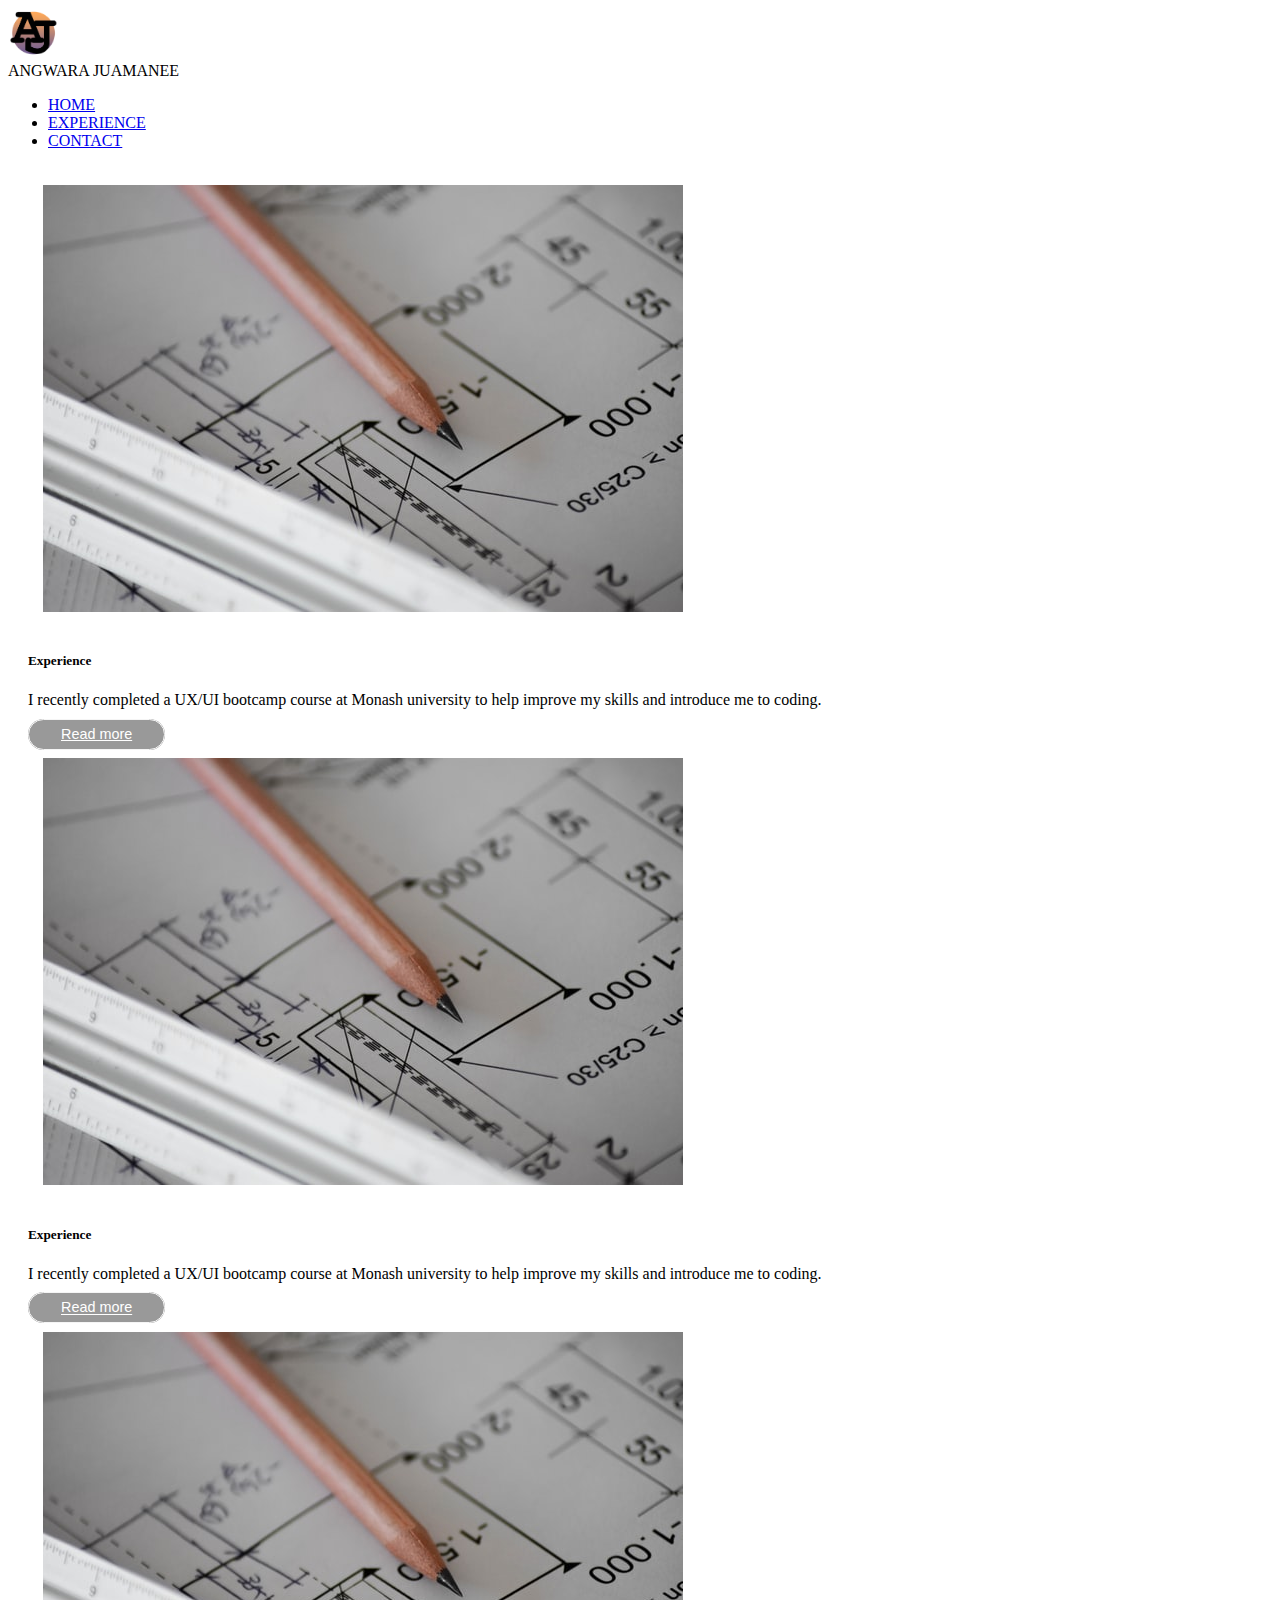
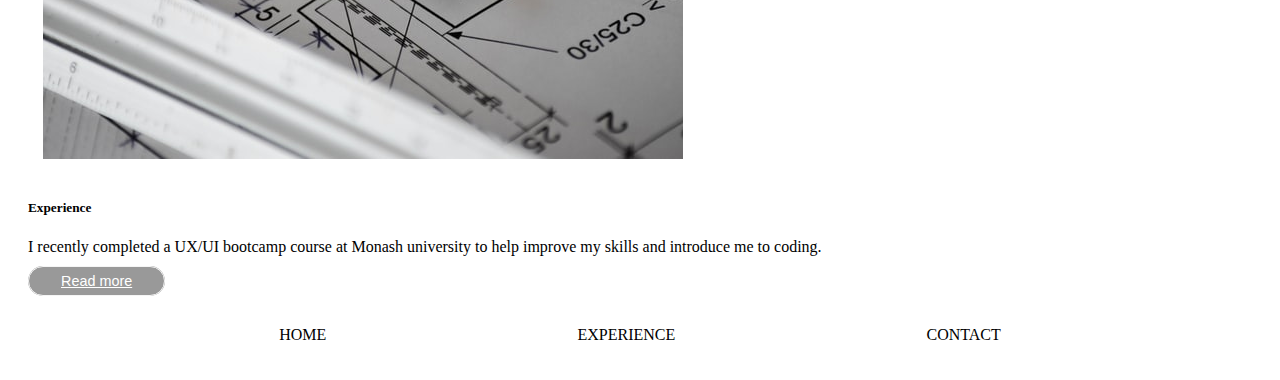
==== experience.html @ 92c6aaa9 "changed body from bootstrap to grid" ====
<!DOCTYPE html>
<html>
    <head>
        <!-- Required meta tags -->
        <meta charset="utf-8">
        <meta name="viewport" content="width=device-width, initial-scale=1">
        <!-- CSS only -->
        <link href="https://cdn.jsdelivr.net/npm/bootstrap@5.1.3/dist/css/bootstrap.min.css" rel="stylesheet" integrity="sha384-1BmE4kWBq78iYhFldvKuhfTAU6auU8tT94WrHftjDbrCEXSU1oBoqyl2QvZ6jIW3" crossorigin="anonymous">
        <link rel="stylesheet" href="css/experience.css" type="text/css">
        <link rel="preconnect" href="https://fonts.googleapis.com">
        <link rel="preconnect" href="https://fonts.gstatic.com" crossorigin>
        <link href="https://fonts.googleapis.com/css2?family=Lato:wght@700&display=swap" rel="stylesheet">
        
        <link rel="preconnect" href="https://fonts.googleapis.com">
        <link rel="preconnect" href="https://fonts.gstatic.com" crossorigin>
        <link href="https://fonts.googleapis.com/css2?family=Lato:wght@300&display=swap" rel="stylesheet">

        <title>About Me</title>
    </head>
    <body>
    <!-- JavaScript Bundle with Popper -->
    <script src="https://cdn.jsdelivr.net/npm/bootstrap@5.1.3/dist/js/bootstrap.bundle.min.js" 
        integrity="sha384-ka7Sk0Gln4gmtz2MlQnikT1wXgYsOg+OMhuP+IlRH9sENBO0LRn5q+8nbTov4+1p" 
        crossorigin="anonymous">
    </script>
    <!-- NAVBAR -->
    <div class="container-fluid mt-3">
        <div class="row align-items-center">
            <!--logo + name -->
            <img class="col col-sm-auto" src="images/aj_logo.png" alt="my_logo" height="50" title="Home"> 
            <div class="col">
                ANGWARA JUAMANEE
            </div>
            
            <!--nav component -->
            <div class="col-sm-4">
                <ul class="nav">
                    <li class="nav-item">
                        <a class="nav-link active" href="#">HOME</a>
                    </li>
                    <li class="nav-item">
                        <a class="nav-link" href="#">EXPERIENCE</a>
                    </li>
                    <li class="nav-item">
                        <a class="nav-link" href="#">CONTACT</a>
                    </li>
                </ul>
            </div>
        </div>
    </div>
    <!-- 2 columns and 4 rows -->
    <div class="row mainBody">
        <div class="col mb-2">
            <div class="card">
                <img src="images/experience.jpg" class="card-img-top" alt="experience">
                <div class="card-body">
                    <h5 class="card-title">Experience</h5>
                    <p class="card-text">I recently completed a UX/UI bootcamp course at Monash university to help improve my skills and introduce me to coding.</p>
                    <a href="#" class="btn btn-dark">Read more</a>
                </div>
            </div>
        </div>
        <div class="col mb-2">
            <div class="card">
                <img src="images/experience.jpg" class="card-img-top" alt="experience">
                <div class="card-body">
                    <h5 class="card-title">Experience</h5>
                    <p class="card-text">I recently completed a UX/UI bootcamp course at Monash university to help improve my skills and introduce me to coding.</p>
                    <a href="#" class="btn btn-dark">Read more</a>
                </div>
            </div>
        </div>
        <div class="col mb-2">
            <div class="card">
                <img src="images/experience.jpg" class="card-img-top" alt="experience">
                <div class="card-body">
                    <h5 class="card-title">Experience</h5>
                    <p class="card-text">I recently completed a UX/UI bootcamp course at Monash university to help improve my skills and introduce me to coding.</p>
                    <a href="#" class="btn btn-dark">Read more</a>
                </div>
            </div>
    </div>
        <!-- Footer -->
        <footer>
            <div class="footerItems">
                <p>HOME</p>
                <p>EXPERIENCE</p>       
                <p>CONTACT</p>        
            </div>
        </footer>
    </body>

</html>
---- css/experience.css ----
.mainBody {
    margin: 20px;
}

.card {
    border-radius: 20px;
}

.card > img {
    border-radius: 0px;
    padding: 15px;
}

.btn {
    padding:.4rem 2rem;
    font-size: .90rem;
    font-family: 'Open Sans', 'Helvetica Neue', sans-serif;
    font-weight: 400;
    border-radius: 2rem;
    border-style: none;
    border: 1px solid whitesmoke;
    background-color:#999999; 
    color: white;
    transition: 300ms;
}

.footerItems {
    display: flex;
    width: 100%;
    height: 100%;
    align-items: center;
    justify-content: space-evenly;
    margin-top: 20px;
  }
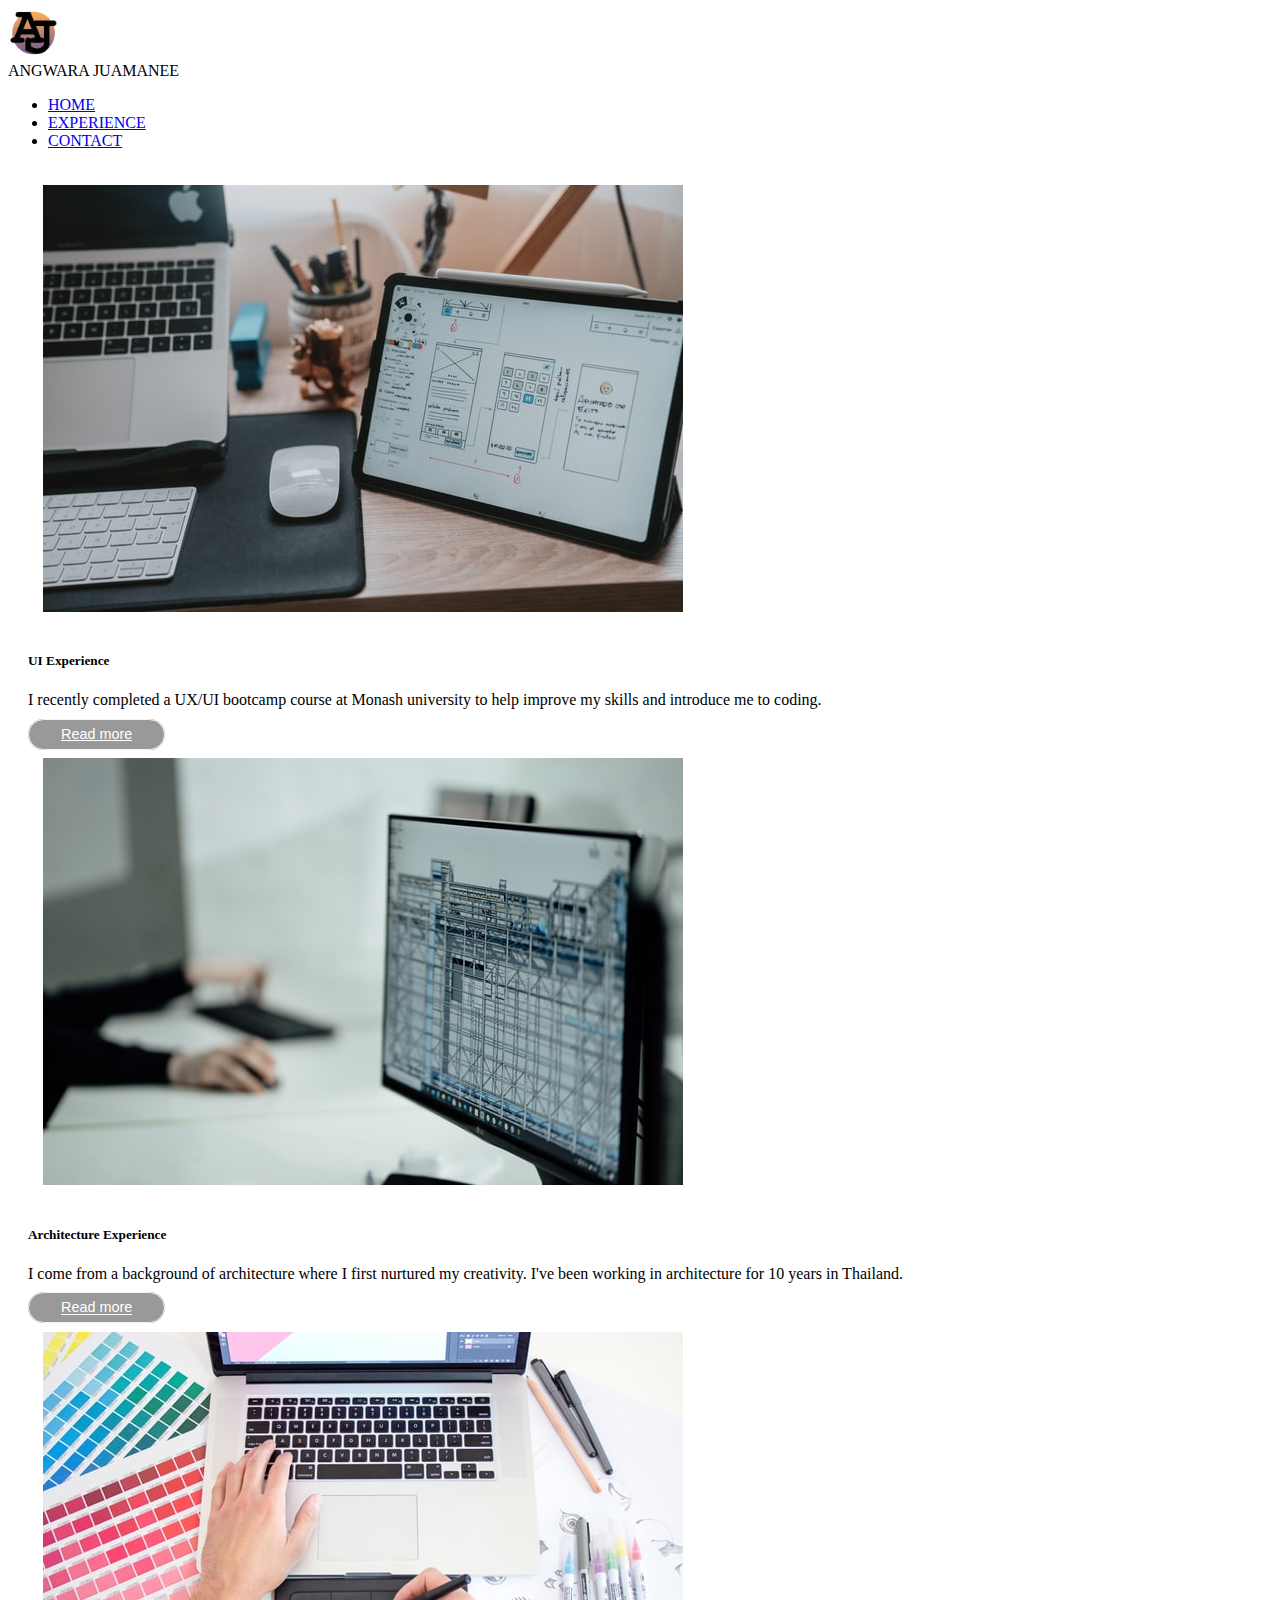
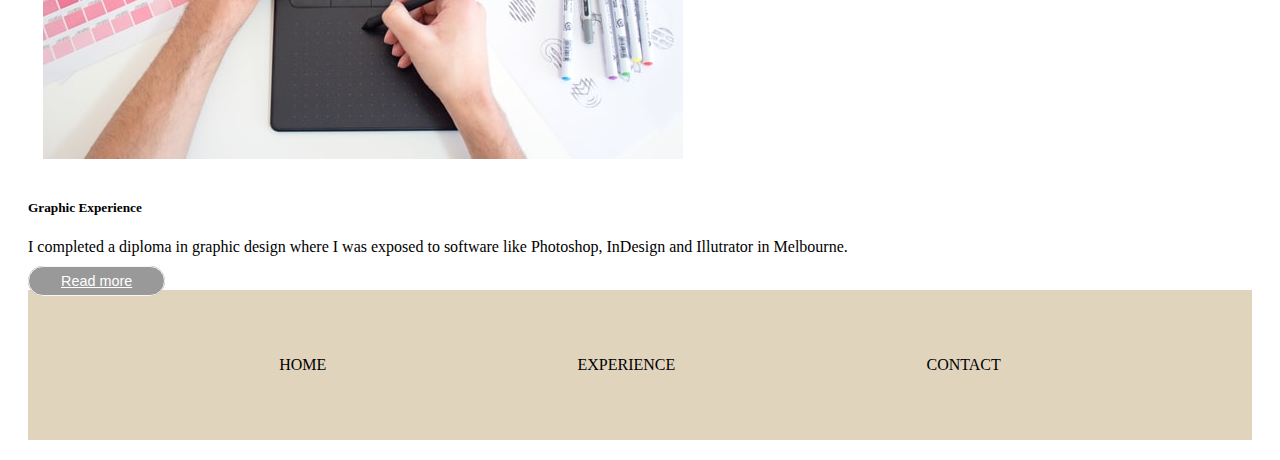
==== commit 80124080: "Final changes" ====
--- a/experience.html
+++ b/experience.html
@@ -36,10 +36,10 @@
             <div class="col-sm-4">
                 <ul class="nav">
                     <li class="nav-item">
-                        <a class="nav-link active" href="#">HOME</a>
+                        <a class="nav-link active" href="index.html">HOME</a>
                     </li>
                     <li class="nav-item">
-                        <a class="nav-link" href="#">EXPERIENCE</a>
+                        <a class="nav-link" href="experience.html">EXPERIENCE</a>
                     </li>
                     <li class="nav-item">
                         <a class="nav-link" href="#">CONTACT</a>
@@ -52,9 +52,9 @@
     <div class="row mainBody">
         <div class="col mb-2">
             <div class="card">
-                <img src="images/experience.jpg" class="card-img-top" alt="experience">
+                <img src="images/uiDesigner.jpg" class="card-img-top" alt="experience">
                 <div class="card-body">
-                    <h5 class="card-title">Experience</h5>
+                    <h5 class="card-title">UI Experience</h5>
                     <p class="card-text">I recently completed a UX/UI bootcamp course at Monash university to help improve my skills and introduce me to coding.</p>
                     <a href="#" class="btn btn-dark">Read more</a>
                 </div>
@@ -62,20 +62,20 @@
         </div>
         <div class="col mb-2">
             <div class="card">
-                <img src="images/experience.jpg" class="card-img-top" alt="experience">
+                <img src="images/archDesigner.jpg" class="card-img-top" alt="experience">
                 <div class="card-body">
-                    <h5 class="card-title">Experience</h5>
-                    <p class="card-text">I recently completed a UX/UI bootcamp course at Monash university to help improve my skills and introduce me to coding.</p>
+                    <h5 class="card-title">Architecture Experience</h5>
+                    <p class="card-text">I come from a background of architecture where I first nurtured my creativity. I've been working in architecture for 10 years in Thailand.</p>
                     <a href="#" class="btn btn-dark">Read more</a>
                 </div>
             </div>
         </div>
         <div class="col mb-2">
             <div class="card">
-                <img src="images/experience.jpg" class="card-img-top" alt="experience">
+                <img src="images/graphicDesigner.jpg" class="card-img-top" alt="experience">
                 <div class="card-body">
-                    <h5 class="card-title">Experience</h5>
-                    <p class="card-text">I recently completed a UX/UI bootcamp course at Monash university to help improve my skills and introduce me to coding.</p>
+                    <h5 class="card-title">Graphic Experience</h5>
+                    <p class="card-text">I completed a diploma in graphic design where I was exposed to software like Photoshop, InDesign and Illutrator in Melbourne.</p>
                     <a href="#" class="btn btn-dark">Read more</a>
                 </div>
             </div>
--- a/css/experience.css
+++ b/css/experience.css
@@ -7,7 +7,7 @@
 }
 
 .card > img {
-    border-radius: 0px;
+    border-radius: 15px;
     padding: 15px;
 }
 
@@ -24,11 +24,20 @@
     transition: 300ms;
 }
 
-.footerItems {
+/* .footerItems {
     display: flex;
     width: 100%;
-    height: 100%;
+    height: auto;
     align-items: center;
     justify-content: space-evenly;
     margin-top: 20px;
+  } */
+
+  .footerItems {
+    display: flex;
+    width: 100%;
+    height: 150px;
+    align-items: center;
+    justify-content: space-evenly;
+    background-color: #E1D4BD;
   }